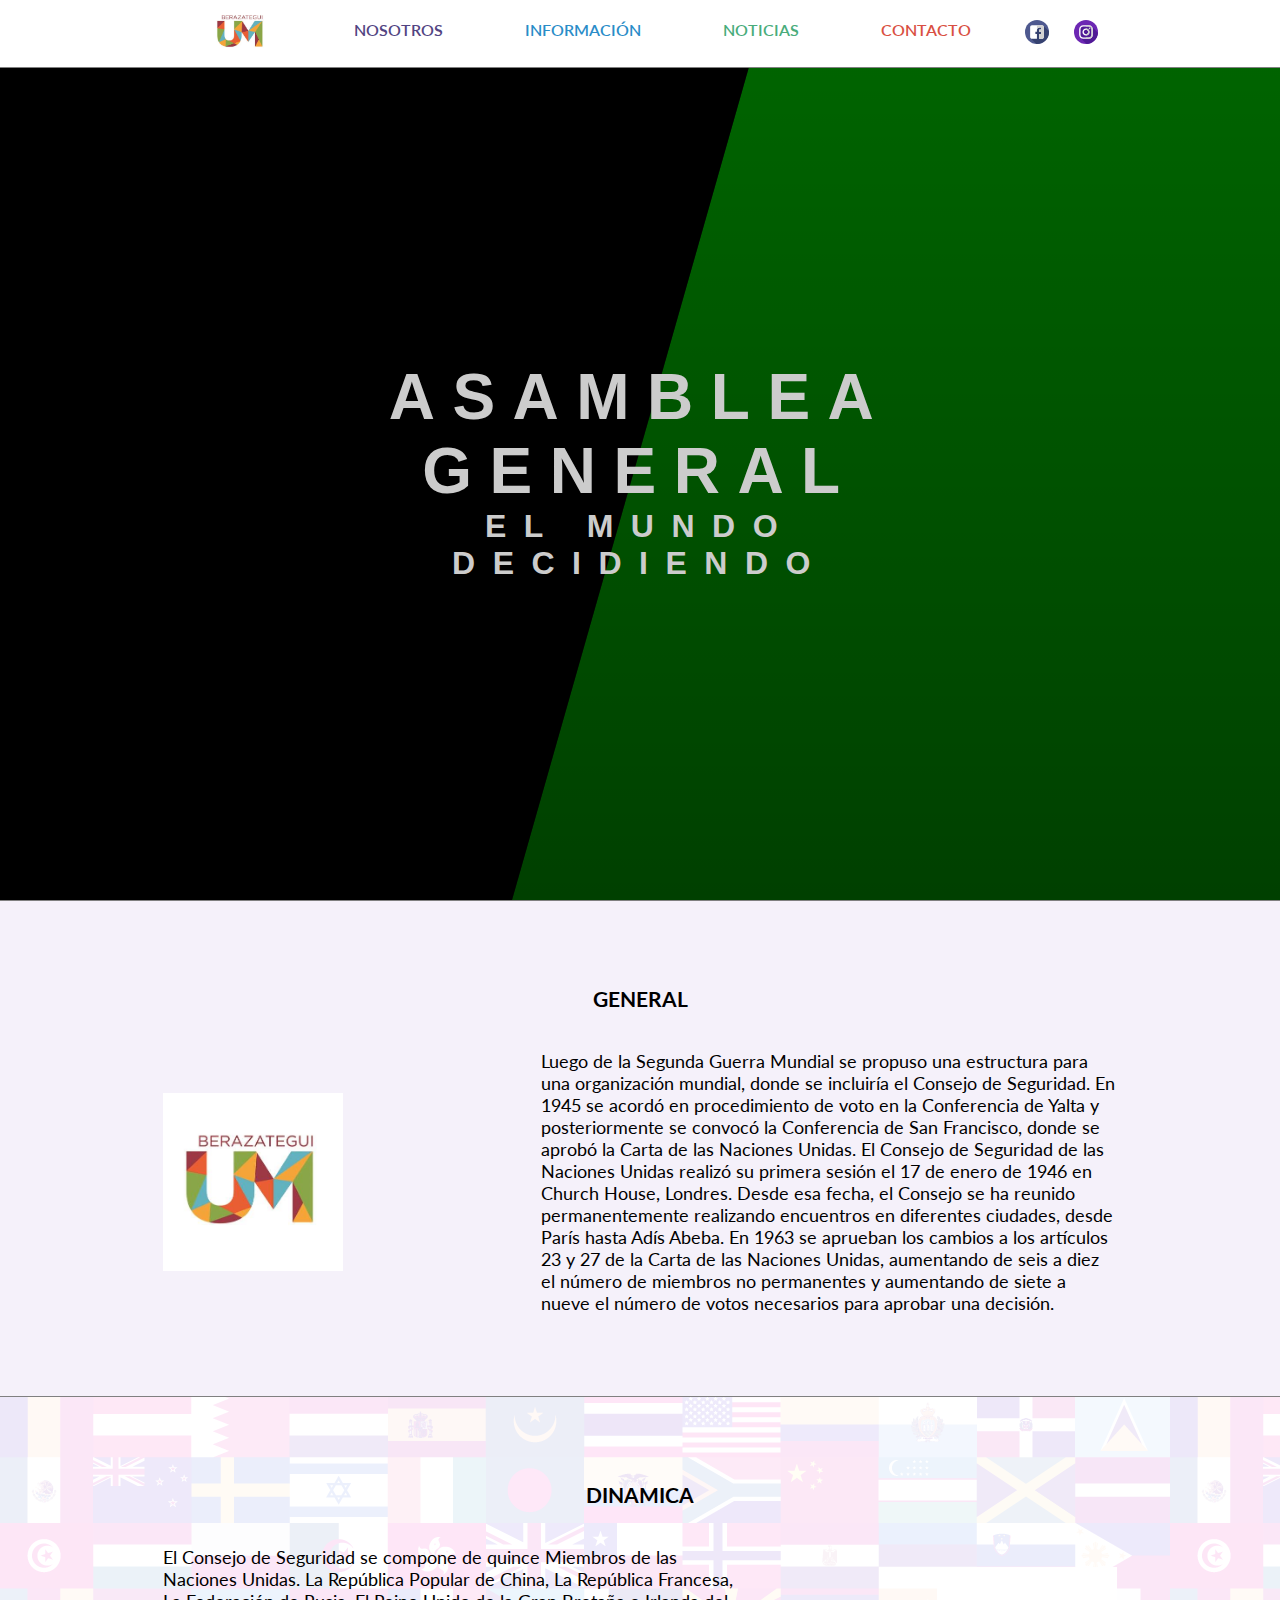
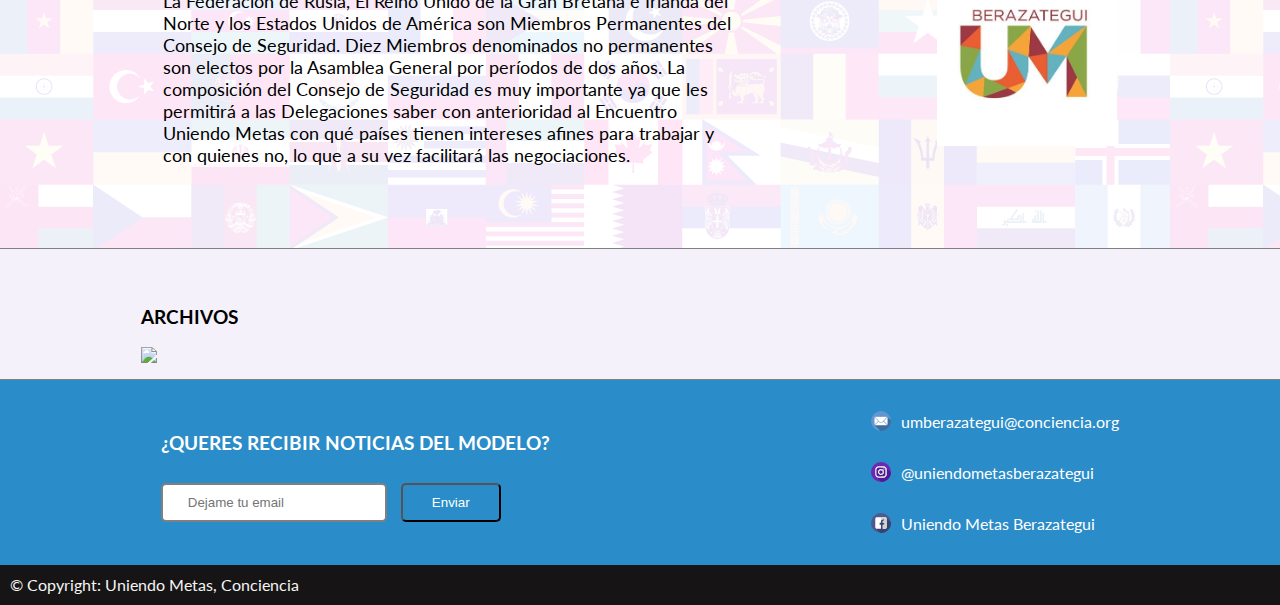
==== asamblea.html @ 15f174af "casi finalizacion de estructura" ====
<!DOCTYPE html>
<html>

<head>
    <title>Uniendo Mestas Region 4</title>
    <meta name="keywords"
        content="Consejo de Seguridad, onu, naciones unidas, modelos, uniendo metas, conciencia, berazategui">
    <meta name="description"
        content="Plataforma Web dedicada a los estudiantes que participen en el modelos de naciones unidad de Uniendo Metas en Berazategui">
    <meta name="author" content="Equipo UM Berazategui">
    <meta charset="utf-8">
    <meta name="viewport" content="width=device-width, initial-scale=1.0">
    <link rel="icon" href="">
    <link rel="stylesheet" type="text/css" href="estilos.css">
    <link rel="icon" type="image/jpg" href="">
    <link href="https://fonts.googleapis.com/css2?family=Jost:ital@1&family=Lato&display=swap" rel="stylesheet">
    <link href="https://fonts.googleapis.com/css2?family=Staatliches&display=swap" rel="stylesheet">
</head>

<body>
    <i class="icon-menu burger-button" id="burger-menu"></i>
    <header class="header">
        <a href="index.html"><img src='fotos/uniendometas.jpg' alt="logo" class="nav-logo"></a>
        <nav class="menu">
            <ol>
                <li><a href="#sobrenosotros" class="nosotros-button">Nosotros</a></li>
                <li><a href="#info" class="info-button">Información</a></li>
                <li><a href="#noticias" class="noticias-button">Noticias</a></li>
                <li><a href="#contacto" class="contacto-button">Contacto</a></li>
                <li><a href="https://www.facebook.com/pages/category/Regional-Website/Uniendo-Metas-Berazategui-188138221239678/"
                        target="_BLANK"><img src='fotos/facebook.svg' alt="logo" class="social-logo facebook"></a></li>
                <li><a href="https://www.instagram.com/uniendometasberazategui/?hl=es-la" target="_BLANK"><img
                            src='fotos/instagram.svg' alt="logo" class="social-logo instagram"></a></li>
            </ol>
        </nav>
    </header>
    <div class='hero'>
        <div class="hero-oneAG"></div>
        <div class="hero-twoAG"></div>
        <h1 class="header-title"><span class="header-primary">Asamblea General</span><span class="header-sub">el mundo
                decidiendo</span></h1>
    </div>
    <section class="rules">
        <div class="general">
            <h3>GENERAL</h3>  
            <img src="fotos/uniendometas.jpg">
            <p class="rules-text" id="info">
                
                
                Luego de la Segunda Guerra Mundial se propuso una estructura para una organización mundial, donde se
                incluiría el Consejo de Seguridad. En 1945 se acordó en procedimiento de voto en la Conferencia de
                Yalta​ y posteriormente se convocó la Conferencia de San Francisco, donde se aprobó la Carta de las
                Naciones Unidas.
                El Consejo de Seguridad de las Naciones Unidas realizó su primera sesión el 17 de enero de 1946 en
                Church House, Londres. Desde esa fecha, el Consejo se ha reunido permanentemente realizando encuentros
                en diferentes ciudades, desde París hasta Adís Abeba.
                En 1963 se aprueban los cambios a los artículos 23 y 27 de la Carta de las Naciones Unidas, aumentando
                de seis a diez el número de miembros no permanentes y aumentando de siete a nueve el número de votos
                necesarios para aprobar una decisión.
            </p>
        </div>
        <div class="dinamica">
            <h3>DINAMICA</h3>  
            <p class="rules-text" id="noticias"> 
                El Consejo de Seguridad se compone de quince Miembros de las Naciones Unidas. La República Popular de China, La República Francesa, La Federación de Rusia, El Reino Unido de la Gran Bretaña e Irlanda del Norte y los Estados Unidos de América son Miembros Permanentes del Consejo de Seguridad. Diez Miembros denominados no permanentes son electos por la Asamblea General por períodos de dos años. La composición del Consejo de Seguridad es muy importante ya que les permitirá a las Delegaciones saber con anterioridad al Encuentro Uniendo Metas con qué países tienen intereses afines para trabajar y con quienes no, lo que a su vez facilitará las negociaciones.
            </p>
            <img src="fotos/uniendometas.jpg">
        </div>
        <div class="archivos">
            <h3>ARCHIVOS</h3>
            <img src="fotos/folder.svg">
        </div>
    </section>
    <section class="contact" id="contacto">
        <form action="/contactos/" class="form-email">
            <h3>¿Queres recibir noticias del modelo?</h3>
            <label for="email"></label>
            <input type="text" placeholder="Dejame tu email">
            <button>Enviar</button>
        </form>
        <div class="data">
            <div class="data-text">
                <img src="fotos/mail.svg" class="data-image">
                <p>umberazategui@conciencia.org</p></a>
            </div>
            <div>
                <a href="https://www.instagram.com/uniendometasberazategui/?hl=es-la" target="_BLANK"
                    class="data-text"><img src="fotos/instagram.svg" class="data-image">
                    <p>@uniendometasberazategui</p>
                </a>
            </div>
            <div>
                <a href="https://www.facebook.com/pages/category/Regional-Website/Uniendo-Metas-Berazategui-188138221239678/"
                    target="_BLANK" class="data-text"><img src="fotos/facebook.svg" class="data-image">
                    <p>Uniendo Metas Berazategui</p>
                </a>
            </div>
        </div>
    </section>
    <footer class="footer">
        <p>© Copyright: Uniendo Metas, Conciencia</p>
    </footer>
    <script>
    
        const ipad = window.matchMedia('screen and (max-width: 767px)')
        const menu = document.querySelector('.menu');

        const burgerButton = document.querySelector('#burger-menu');

  
  
        ipad.addListener(validation)
  
        function validation(event) {
          if (event.matches) {
            burgerButton.addEventListener('click', hideShow)
          } else {
            burgerButton.removeEventListener('click', hideShow)
          }
        }
        validation(ipad);
  
  
        function hideShow() {
          if (menu.classList.contains('is-active')) {
            menu.classList.remove('is-active');
          } else {
            menu.classList.add('is-active');
          }
        }
      </script>
</body>
---- estilos.css ----
@font-face {
  font-family: 'icomoon';
  src:  url('fonts/icomoon.eot?tc7q2y');
  src:  url('fonts/icomoon.eot?tc7q2y#iefix') format('embedded-opentype'),
    url('fonts/icomoon.ttf?tc7q2y') format('truetype'),
    url('fonts/icomoon.woff?tc7q2y') format('woff'),
    url('fonts/icomoon.svg?tc7q2y#icomoon') format('svg');
  font-weight: normal;
  font-style: normal;
  font-display: block;
}

[class^="icon-"], [class*=" icon-"] {
  /* use !important to prevent issues with browser extensions that change fonts */
  font-family: 'icomoon' !important;
  speak: none;
  font-style: normal;
  font-weight: normal;
  font-variant: normal;
  text-transform: none;
  line-height: 1;

  /* Better Font Rendering =========== */
  -webkit-font-smoothing: antialiased;
  -moz-osx-font-smoothing: grayscale;
}

.icon-menu:before {
  content: "\e9bd";
}

html{
    scroll-behavior: smooth;
}

a{
    color: black;
    text-decoration: none;
}

body {
    font-family: 'Lato', Helvetica, sans-serif;
    margin: 0 auto;
    height: 100%;
     box-sizing: border-box;
}

/* MENU */

ul,
ol{
    margin: 0;
    padding: 0;
    list-style: none;
}

figure{
    margin: 0;
}

.header {
    display: flex;
    justify-content: center;
    height: auto;
    width: 100%;
    align-items: center;
    margin: 0 0px;
    flex-wrap: wrap;
    border-bottom: 1px solid gray;
    background-color: white;
    position: fixed;
    z-index: 3;
}

.menu {
    height: inherit;
}

.header ol{
    display: flex;
    height: inherit;
}

.header ol li{
    flex: 1;
    align-items: center;
    text-align: center;
}

.info-button{
    font-family: 'Lato', Helvetica, sans-serif;
    color:#2A8CC8;
    font-weight: 600;
    text-decoration: none;
    height: inherit;
    align-items: center;
    margin: 0 30px;
    text-transform: uppercase;
    border-radius: 10px;
    border: 1px solid transparent;
    padding: 10px;
}

.info-button:hover{
  color: white;
  background-color: #2A8CC8;
  transition: 0.5s;
}

.noticias-button{
    font-family: 'Lato', Helvetica, sans-serif;
    color:#49AC7B;
    font-weight: 600;
    text-decoration: none;
    height: inherit;
    align-items: center;
    margin: 0 30px;
    text-transform: uppercase;
    border-radius: 10px;
    border: 1px solid transparent;
    padding: 10px 
}

.noticias-button:hover{
  color: white;
  background-color: #49AC7B;
  transition: 0.5s;
}

.nosotros-button{
    font-family: 'Lato', Helvetica, sans-serif;
    color:#524482;
    font-weight: 600;
    text-decoration: none;
    height: inherit;
    align-items: center;
    margin: 0 30px;
    text-transform: uppercase;
    border-radius: 10px;
    border: 1px solid transparent;
    padding: 10px
 
}

.nosotros-button:hover{
  color: white;
  background-color: #524482;
  transition: 0.5s;
}

.contacto-button{
    font-family: 'Lato', Helvetica, sans-serif;
    color:#D94F42;;
    font-weight: 600;
    text-decoration: none;
    height: inherit;
    align-items: center;
    margin: 0 30px;
    text-transform: uppercase;
    border-radius: 10px;
    border: 1px solid transparent;
    padding: 10px
}

.contacto-button:hover{
  color: white;
  background-color: #D94F42;
  transition: 0.5s;
}

.nav-logo{
    margin: 0 40px;
    height: inherit;
    width: 4em; 
}

.social-logo{
    margin: 0 1vw;
    height: 1.5em;
    width: 1.5em; 
}

/* Hero */

.hero {
    width: 100%;
    height: 100vh;
    text-align: center;
    color: #CCC;
    position: relative;
    text-transform: uppercase;
    font-family: 'Amatic SC', sans-serif;
    letter-spacing: 17.5px;
  }
  
  .hero-one {
    top: 0;
    position: absolute;
    width: 60%;
    background-color: black;
    height: 100vh;
    clip-path: polygon(0 0, 60vw 0, 40vw 100vh, 0 100vh);
    z-index: 1;
    background-image:linear-gradient(rgba(0,0,0,.5), rgba(0,0,0,.5)), url(fotos/bghero.jpg);
      background-size: cover;
    background-repeat: no-repeat;
    background-position: center;
  }
  .hero-two {
    position: absolute;
    top: 0;
    right: 0;
    width: 60%;
    background-color: green;
    height: 100vh;
    background-image: linear-gradient(rgba(0,0,0,.2), rgba(0,0,0,.5)), url(fotos/imagenbg.jpg);
    background-size: cover;
    background-repeat: no-repeat;
    background-position: center;
  
  }
  .hero-oneSC {
    top: 0;
    position: absolute;
    width: 60%;
    background-color: black;
    height: 100vh;
    clip-path: polygon(0 0, 60vw 0, 40vw 100vh, 0 100vh);
    z-index: 1;
    background-image:linear-gradient(rgba(0,0,0,.5), rgba(0,0,0,.5)), url(fotos/sc.jpg);
      background-size: cover;
    background-repeat: no-repeat;
    background-position: center;
  }
  .hero-twoSC {
    position: absolute;
    top: 0;
    right: 0;
    width: 60%;
    background-color: green;
    height: 100vh;
    background-image: linear-gradient(rgba(0,0,0,.2), rgba(0,0,0,.5)), url(fotos/consejomain.jpg);
    background-size: cover;
    background-repeat: no-repeat;
    background-position: center;
  }
  .hero-oneAG {
    top: 0;
    position: absolute;
    width: 60%;
    background-color: black;
    height: 100vh;
    clip-path: polygon(0 0, 60vw 0, 40vw 100vh, 0 100vh);
    z-index: 1;
    background-image:linear-gradient(rgba(0,0,0,.5), rgba(0,0,0,.5)), url(fotos/aghero.jpg);
      background-size: cover;
    background-repeat: no-repeat;
    background-position: center;
  }
  .hero-twoAG {
    position: absolute;
    top: 0;
    right: 0;
    width: 60%;
    background-color: green;
    height: 100vh;
    background-image: linear-gradient(rgba(0,0,0,.2), rgba(0,0,0,.5)), url(fotos/ag2hero.jpg);
    background-size: cover;
    background-repeat: no-repeat;
    background-position: center;
  }

  .hero-oneSE {
    top: 0;
    position: absolute;
    width: 60%;
    background-color: black;
    height: 100vh;
    clip-path: polygon(0 0, 60vw 0, 40vw 100vh, 0 100vh);
    z-index: 1;
    background-image:linear-gradient(rgba(0,0,0,.5), rgba(0,0,0,.5)), url(fotos/se.jpg);
      background-size: cover;
    background-repeat: no-repeat;
    background-position: center;
  }
  .hero-twoSE {
    position: absolute;
    top: 0;
    right: 0;
    width: 60%;
    background-color: green;
    height: 100vh;
    background-image: linear-gradient(rgba(0,0,0,.2), rgba(0,0,0,.5)), url(fotos/consejomain.jpg);
    background-size: cover;
    background-repeat: no-repeat;
    background-position: center;
  }

  .hero-oneOM {
    top: 0;
    position: absolute;
    width: 60%;
    background-color: black;
    height: 100vh;
    clip-path: polygon(0 0, 60vw 0, 40vw 100vh, 0 100vh);
    z-index: 1;
    background-image:linear-gradient(rgba(0,0,0,.5), rgba(0,0,0,.5)), url(onumujeres/sc.jpg);
      background-size: cover;
    background-repeat: no-repeat;
    background-position: center;
  }
  .hero-twoOM {
    position: absolute;
    top: 0;
    right: 0;
    width: 60%;
    background-color: green;
    height: 100vh;
    background-image: linear-gradient(rgba(0,0,0,.2), rgba(0,0,0,.5)), url(fotos/consejomain.jpg);
    background-size: cover;
    background-repeat: no-repeat;
    background-position: center;
  }
  .hero-oneES {
    top: 0;
    position: absolute;
    width: 60%;
    background-color: black;
    height: 100vh;
    clip-path: polygon(0 0, 60vw 0, 40vw 100vh, 0 100vh);
    z-index: 1;
    background-image:linear-gradient(rgba(0,0,0,.5), rgba(0,0,0,.5)), url(fotos/es.jpg);
      background-size: cover;
    background-repeat: no-repeat;
    background-position: center;
  }
  .hero-twoES {
    position: absolute;
    top: 0;
    right: 0;
    width: 60%;
    background-color: green;
    height: 100vh;
    background-image: linear-gradient(rgba(0,0,0,.2), rgba(0,0,0,.5)), url(fotos/consejomain.jpg);
    background-size: cover;
    background-repeat: no-repeat;
    background-position: center;
  }

  .hero-oneAU {
    top: 0;
    position: absolute;
    width: 60%;
    background-color: black;
    height: 100vh;
    clip-path: polygon(0 0, 60vw 0, 40vw 100vh, 0 100vh);
    z-index: 1;
    background-image:linear-gradient(rgba(0,0,0,.5), rgba(0,0,0,.5)), url(fotos/autoridades.jpg);
      background-size: cover;
    background-repeat: no-repeat;
    background-position: center;
  }
  .hero-twoAU {
    position: absolute;
    top: 0;
    right: 0;
    width: 60%;
    background-color: green;
    height: 100vh;
    background-image: linear-gradient(rgba(0,0,0,.2), rgba(0,0,0,.5)), url(fotos/consejomain.jpg);
    background-size: cover;
    background-repeat: no-repeat;
    background-position: center;
  }

  .hero-oneTO {
    top: 0;
    position: absolute;
    width: 60%;
    background-color: black;
    height: 100vh;
    clip-path: polygon(0 0, 60vw 0, 40vw 100vh, 0 100vh);
    z-index: 1;
    background-image:linear-gradient(rgba(0,0,0,.5), rgba(0,0,0,.5)), url(fotos/objetivos.jpg);
      background-size: cover;
    background-repeat: no-repeat;
    background-position: center;
  }
  .hero-twoTO {
    position: absolute;
    top: 0;
    right: 0;
    width: 60%;
    background-color: green;
    height: 100vh;
    background-image: linear-gradient(rgba(0,0,0,.2), rgba(0,0,0,.5)), url(fotos/consejomain.jpg);
    background-size: cover;
    background-repeat: no-repeat;
    background-position: center;
  }

  .hero-oneDT {
    top: 0;
    position: absolute;
    width: 60%;
    background-color: black;
    height: 100vh;
    clip-path: polygon(0 0, 60vw 0, 40vw 100vh, 0 100vh);
    z-index: 1;
    background-image:linear-gradient(rgba(0,0,0,.5), rgba(0,0,0,.5)), url(fotos/docentehero.jpg);
      background-size: cover;
    background-repeat: no-repeat;
    background-position: center;
  }
  .hero-twoDT {
    position: absolute;
    top: 0;
    right: 0;
    width: 60%;
    background-color: green;
    height: 100vh;
    background-image: linear-gradient(rgba(0,0,0,.2), rgba(0,0,0,.5)), url(fotos/docenteshero2.jpg);
    background-size: cover;
    background-repeat: no-repeat;
    background-position: center;
  }
  
  .header-title {
    z-index: 2;
    position: absolute;
    top: 50%;
    left: 50%;
    transform: translate(-50%, -50%);
  }
  
  .header-primary {
    font-size: 2em;
    display: block;
    font-weight: 700;
  }

/* SOBRE NOSOTROS */


.about-us{
    background-color: #f5f1fa;
    font-family: 'Lato', sans-serif;
    font-size: larger;
    border-bottom: 1px solid gray;
    padding: 7vw;
    text-align: center;
    background-image: url(fotos/fondobanderas.png);
    background-blend-mode: overlay;
}

.um-about{
  margin-bottom: 5vw;
}

.um-about button{
  padding: 10px;
  background: #2A8CC8;
  color: white;
  border-radius: 5px;
  margin: 10px;
  font-size: large;
}

.um-about button:hover{
  transition: .5s;
  font-size: 19px;
}

.values-button{
  padding: 10px;
  background: #2A8CC8;
  color: white;
  border-radius: 5px;
  margin: 10px;
  font-size: large;
}

 .values-button:hover{
  transition: .5s;
  font-size: 19px;
}

h2,
h3{
  text-transform: uppercase;
}

.values{
  display: flex;
  justify-content: space-around;
  text-align: center;
}

.valueImage{
  width: 40%;
}

.value{
  width: 33%;
  margin: 0 3vw 3vw 3vw;
}

/*INFORMACIÓN*/

.information-title{
    text-align: center;
    font-family: 'Lato', Helvetica, sans-serif;
    text-transform: uppercase;
    margin: 50px;
    WIDTH: 100%;
  }

  
.information{
  display: flex;
  justify-content: center;
  flex-wrap: wrap;
  background-image: url(fotos/umfondo1.png);
}

.organ{
    border: 1px solid gray;
    border-radius: 10px;
    overflow: hidden;
    flex-shrink: 0;
    background: #f4fbff;
    margin: 3vw;
    max-width: 90vw;
}

.organ-textContainer{
    margin: 20px 40px;
    background-color: white;
    padding: 20px;
    text-align: center;
    position: relative;
    margin-top: -40px;
    z-index: 2;
}

.organ-image{
    width: 300px;
    height: 200px;
    object-fit: cover;
}

.organ-image:hover{
  transition: .5s;
  width: 310px;
}

/* NOTICIAS */

.um-journal{
    background-color: #f5f1fa;
    font-family: 'Lato', sans-serif;
    font-size: larger;
    border-top: 1px solid gray;
    border-bottom: 1px solid gray;
    background-image: url(fotos/fondobanderas.png);
    background-blend-mode: overlay;
}

.news-maintitle{
    text-transform: uppercase;
    text-align: center;
    padding: 7vw 0 2vw 0;
    font-family: 'Lato', Helvetica, sans-serif;
}

.news-container{
    margin: 0 10px;
    display: flex;
    justify-content: space-evenly;
    padding: 0 0 80px 0;
    flex-wrap: wrap;
}

.news-title{
    font-weight: 600;
    font-size: 30px;
    margin: 0;
}

.news-section,
.news-date,
.news-url{
    margin: 10px 0;

}

.news-description{
    font-size: 20px;
}

.news-image{
    max-height: 100%;
    max-width: 100%;
}

.news-imageContainer{
    width: auto;
    text-align: center;
}

.news-details{
    width: 50%;
}

.sponsors{
  background-image: url(fotos/umfondo1.png);
  border-bottom: 1px solid gray
}

.sponsors h3{
  text-align: center;
  padding: 2vw;
}

.sponsors-images{
  display: flex;
  justify-content: space-around;
  padding-bottom: 30px;
  flex-wrap: wrap;
}

.sp-image{
  height: 200px;
  width: 200px;
  margin: 1em;
  border-radius: 50%;
}

/* CONTACTO */

.contact{
    background-color: #2A8CC8;
    color: white;
    height: auto;
    display: flex;
    align-items: center;
    justify-content: space-around;
    flex-wrap: wrap;
    width: 100%;
}

.data {
  display: block;
  margin: 1em;
}

.data-text{
    display: flex;
    align-items: center;
    color: white;
  }

.data-image{
  width: 20px;
  margin: 0 10px 0 0;
}

.form-email{
    margin-left: 20px;
    margin: 1em;
}

.form-email input{
    border-color: gray;
    border-style: solid;
    border-radius: 5px;
    padding: 10px 20px 10px 25px;
    background-image: url('fotos/envelope.svg');
    background-size: 15px 20px;
    background-repeat: no-repeat;
    background-position-y: center;
    background-position-x: 5px;
}

.form-email button{
    padding: 10px 0;
    background: transparent;
    color: white;
    width: 100px;
    border-radius: 5px;
    margin: 10px;
}

.form-email h3{
    font-family: 'Lato', sans-serif;
}

/* FOOTER */

.footer{
    background-color: rgb(22, 20, 20);
    color: whitesmoke;
    height: 40px;
    margin: 0;
    width: 100%;
  }
  .footer p{
    padding: 10px;
     margin: 0;
     font-family: 'Lato', sans-serif;
 }

  /*paginas satelite*/
.general h3,
.dinamica h3{
  width: 100%;
  text-align: center;
}

.testimony{
  max-width: 60%;
}

.archivos{
  padding: 3vw 0 1vw 11vw;
}

.rules b{
  font-size:2vw;
  text-align: center;
}

  .rules-text{
    width: 50%;
  }
  
  .historia,
  .general,
  .dinamica{
    display: flex;
    align-items: center;
    justify-content: space-around;
    padding: 5vw;
    flex-wrap: wrap;
    font-family: 'Lato', sans-serif;
    font-size: large;
  }

  .historia img,
  .general img,
  .dinamica img{
    width: 10em;
  }

.dinamica{
  background-color: #f5f1fa;
  background-image: url(fotos/fondobanderas.png);
  background-blend-mode: overlay;
}

.archivos,
.general{
    background-color: #f5f1fa;
    border-bottom: 1px solid gray;
    border-top: 1px solid gray;
}

.archivos img{
  width: 10vw;
}

.burger-button {
  width: 40px;
  height: 40px;
  border-radius: 50%;
  background-color: rgba(0, 0, 0, .8);
  display: none;
  line-height: 40px;
  text-align: center;
  position: fixed;
  z-index: 4;
  left: 10px;
  top: 10px;
  color: white;
}

/*RESPONSIVE DESIGNE*/

 @media screen and (max-width: 1023px) {
    
   } 

 @media screen and (max-width: 767px) {
  .burger-button {
    display: block;
  }  
  .nosotros-button,
  .info-button,
  .contacto-button,
  .noticias-button{
    color: white;
  }
  .menu {
    position: fixed;
    background: rgba(5, 111, 255, .9);
    z-index: 3;
    top: 0;
    left: -100vw;
    width: 100vw;
    /* height: 100vh; */
    bottom: 0;
    display: flex;
    align-items: center;
    justify-content: center;
    transition: .3s;
  }
  .menu.is-active {
    left: 0;
  }

  .header ol {
        display: block;
     }
    .header ol li{
        height: 2em;
     }

    .news-container{
        display: block;
    }

    .news-section,
    .news-date,
    .news-url{
        font-size: 4vw;
    }
    .news-details{
        font-size: 1vw;
        width: 100%;
     }
     .news-imageContainer{
         text-align: start;
     }
     .values{
      flex-wrap: wrap;
     }
     .value{
       width: initial;
     }

     .form-email {
      text-align: center;
  }
    } 


@media screen and (max-width: 480px) {
  .header-title{
    font-size: medium;
  }
       } 

@media screen and (max-width: 320px) {
        
       } 
@media screen and (min-width: 1441px) {
    .news-section,
    .news-date,
    .news-url{
        font-size: 1.3vw;
    }
    .news-title{
        font-size: 1.5vw;
     }
     .news-description{
         font-size: 1.4vw
     }
     a,
     h4,
     p{
         font-size: 1vw;
     }
       
    } 

  /*footer*/
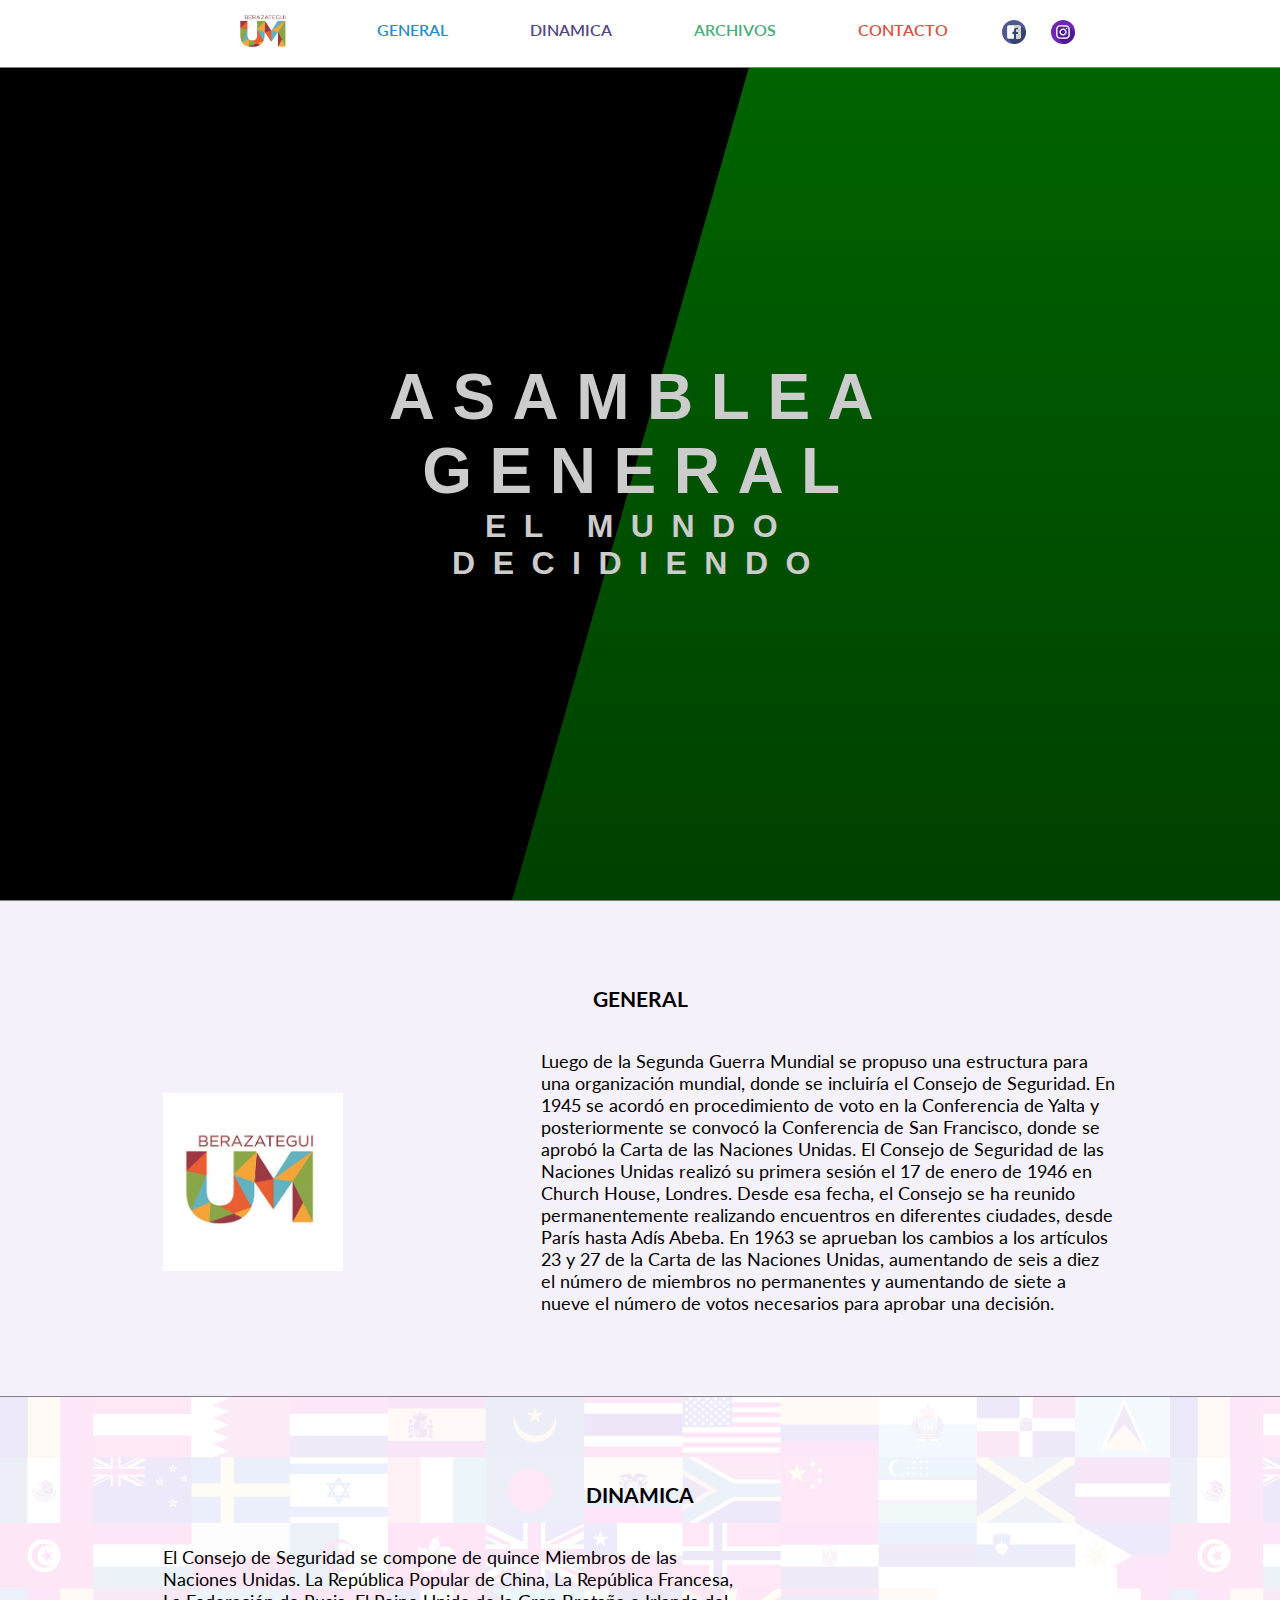
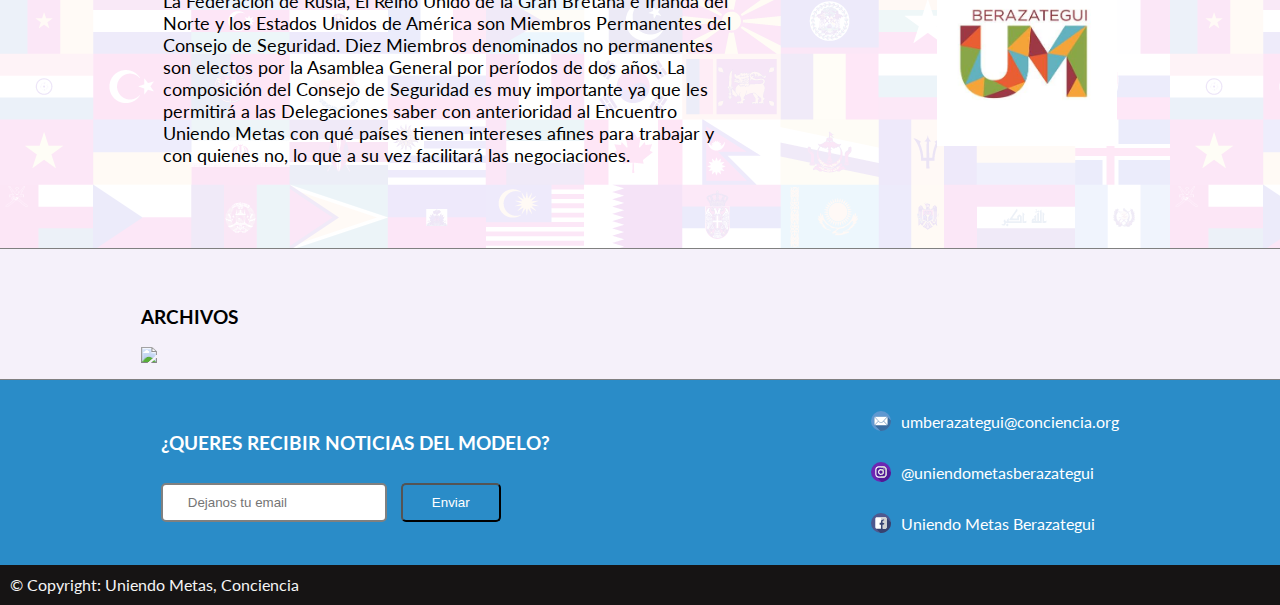
==== commit 61479e0b: "actualización de la sección noticias" ====
--- a/asamblea.html
+++ b/asamblea.html
@@ -12,7 +12,7 @@
     <meta name="viewport" content="width=device-width, initial-scale=1.0">
     <link rel="icon" href="">
     <link rel="stylesheet" type="text/css" href="estilos.css">
-    <link rel="icon" type="image/jpg" href="">
+    <link rel="icon" type="image/jpg" href="fotos/uniendometas.jpg">
     <link href="https://fonts.googleapis.com/css2?family=Jost:ital@1&family=Lato&display=swap" rel="stylesheet">
     <link href="https://fonts.googleapis.com/css2?family=Staatliches&display=swap" rel="stylesheet">
 </head>
@@ -23,9 +23,9 @@
         <a href="index.html"><img src='fotos/uniendometas.jpg' alt="logo" class="nav-logo"></a>
         <nav class="menu">
             <ol>
-                <li><a href="#sobrenosotros" class="nosotros-button">Nosotros</a></li>
-                <li><a href="#info" class="info-button">Información</a></li>
-                <li><a href="#noticias" class="noticias-button">Noticias</a></li>
+                <li><a href="#info" class="info-button">General</a></li>
+                <li><a href="#sobrenosotros" class="nosotros-button">Dinamica</a></li>
+                <li><a href="#noticias" class="noticias-button">archivos</a></li>
                 <li><a href="#contacto" class="contacto-button">Contacto</a></li>
                 <li><a href="https://www.facebook.com/pages/category/Regional-Website/Uniendo-Metas-Berazategui-188138221239678/"
                         target="_BLANK"><img src='fotos/facebook.svg' alt="logo" class="social-logo facebook"></a></li>
@@ -61,12 +61,12 @@
         </div>
         <div class="dinamica">
             <h3>DINAMICA</h3>  
-            <p class="rules-text" id="noticias"> 
+            <p class="rules-text" id="sobrenosotros"> 
                 El Consejo de Seguridad se compone de quince Miembros de las Naciones Unidas. La República Popular de China, La República Francesa, La Federación de Rusia, El Reino Unido de la Gran Bretaña e Irlanda del Norte y los Estados Unidos de América son Miembros Permanentes del Consejo de Seguridad. Diez Miembros denominados no permanentes son electos por la Asamblea General por períodos de dos años. La composición del Consejo de Seguridad es muy importante ya que les permitirá a las Delegaciones saber con anterioridad al Encuentro Uniendo Metas con qué países tienen intereses afines para trabajar y con quienes no, lo que a su vez facilitará las negociaciones.
             </p>
             <img src="fotos/uniendometas.jpg">
         </div>
-        <div class="archivos">
+        <div class="archivos" id="noticias">
             <h3>ARCHIVOS</h3>
             <img src="fotos/folder.svg">
         </div>
@@ -75,7 +75,7 @@
         <form action="/contactos/" class="form-email">
             <h3>¿Queres recibir noticias del modelo?</h3>
             <label for="email"></label>
-            <input type="text" placeholder="Dejame tu email">
+            <input type="text" placeholder="Dejanos tu email">
             <button>Enviar</button>
         </form>
         <div class="data">
--- a/estilos.css
+++ b/estilos.css
@@ -278,7 +278,7 @@
     height: 100vh;
     clip-path: polygon(0 0, 60vw 0, 40vw 100vh, 0 100vh);
     z-index: 1;
-    background-image:linear-gradient(rgba(0,0,0,.5), rgba(0,0,0,.5)), url(fotos/se.jpg);
+    background-image:linear-gradient(rgba(0,0,0,.5), rgba(0,0,0,.5)), url(fotos/embajadores1.jpg);
       background-size: cover;
     background-repeat: no-repeat;
     background-position: center;
@@ -290,7 +290,7 @@
     width: 60%;
     background-color: green;
     height: 100vh;
-    background-image: linear-gradient(rgba(0,0,0,.2), rgba(0,0,0,.5)), url(fotos/consejomain.jpg);
+    background-image: linear-gradient(rgba(0,0,0,.2), rgba(0,0,0,.5)), url(fotos/embajadores2.jpg);
     background-size: cover;
     background-repeat: no-repeat;
     background-position: center;
@@ -304,7 +304,7 @@
     height: 100vh;
     clip-path: polygon(0 0, 60vw 0, 40vw 100vh, 0 100vh);
     z-index: 1;
-    background-image:linear-gradient(rgba(0,0,0,.5), rgba(0,0,0,.5)), url(onumujeres/sc.jpg);
+    background-image:linear-gradient(rgba(0,0,0,.5), rgba(0,0,0,.5)), url(fotos/onumujeres1.jpg);
       background-size: cover;
     background-repeat: no-repeat;
     background-position: center;
@@ -316,7 +316,7 @@
     width: 60%;
     background-color: green;
     height: 100vh;
-    background-image: linear-gradient(rgba(0,0,0,.2), rgba(0,0,0,.5)), url(fotos/consejomain.jpg);
+    background-image: linear-gradient(rgba(0,0,0,.2), rgba(0,0,0,.5)), url(fotos/onumujeres2.jpg);
     background-size: cover;
     background-repeat: no-repeat;
     background-position: center;
@@ -329,7 +329,7 @@
     height: 100vh;
     clip-path: polygon(0 0, 60vw 0, 40vw 100vh, 0 100vh);
     z-index: 1;
-    background-image:linear-gradient(rgba(0,0,0,.5), rgba(0,0,0,.5)), url(fotos/es.jpg);
+    background-image:linear-gradient(rgba(0,0,0,.5), rgba(0,0,0,.5)), url(fotos/ecosoc1.jpg);
       background-size: cover;
     background-repeat: no-repeat;
     background-position: center;
@@ -341,7 +341,7 @@
     width: 60%;
     background-color: green;
     height: 100vh;
-    background-image: linear-gradient(rgba(0,0,0,.2), rgba(0,0,0,.5)), url(fotos/consejomain.jpg);
+    background-image: linear-gradient(rgba(0,0,0,.2), rgba(0,0,0,.5)), url(fotos/ecosoc2.jpg);
     background-size: cover;
     background-repeat: no-repeat;
     background-position: center;
@@ -355,7 +355,7 @@
     height: 100vh;
     clip-path: polygon(0 0, 60vw 0, 40vw 100vh, 0 100vh);
     z-index: 1;
-    background-image:linear-gradient(rgba(0,0,0,.5), rgba(0,0,0,.5)), url(fotos/autoridades.jpg);
+    background-image:linear-gradient(rgba(0,0,0,.5), rgba(0,0,0,.5)), url(fotos/autoridades1.jpg);
       background-size: cover;
     background-repeat: no-repeat;
     background-position: center;
@@ -367,7 +367,7 @@
     width: 60%;
     background-color: green;
     height: 100vh;
-    background-image: linear-gradient(rgba(0,0,0,.2), rgba(0,0,0,.5)), url(fotos/consejomain.jpg);
+    background-image: linear-gradient(rgba(0,0,0,.2), rgba(0,0,0,.5)), url(fotos/autoridades2.jpg);
     background-size: cover;
     background-repeat: no-repeat;
     background-position: center;
@@ -381,7 +381,7 @@
     height: 100vh;
     clip-path: polygon(0 0, 60vw 0, 40vw 100vh, 0 100vh);
     z-index: 1;
-    background-image:linear-gradient(rgba(0,0,0,.5), rgba(0,0,0,.5)), url(fotos/objetivos.jpg);
+    background-image:linear-gradient(rgba(0,0,0,.5), rgba(0,0,0,.5)), url(fotos/topicos1.jpg);
       background-size: cover;
     background-repeat: no-repeat;
     background-position: center;
@@ -393,7 +393,7 @@
     width: 60%;
     background-color: green;
     height: 100vh;
-    background-image: linear-gradient(rgba(0,0,0,.2), rgba(0,0,0,.5)), url(fotos/consejomain.jpg);
+    background-image: linear-gradient(rgba(0,0,0,.2), rgba(0,0,0,.5)), url(fotos/topicos2.jpg);
     background-size: cover;
     background-repeat: no-repeat;
     background-position: center;
@@ -424,7 +424,33 @@
     background-repeat: no-repeat;
     background-position: center;
   }
-  
+
+  .hero-oneUM {
+    top: 0;
+    position: absolute;
+    width: 60%;
+    background-color: black;
+    height: 100vh;
+    clip-path: polygon(0 0, 60vw 0, 40vw 100vh, 0 100vh);
+    z-index: 1;
+    background-image:linear-gradient(rgba(0,0,0,.5), rgba(0,0,0,.5)), url(fotos/sede.jpg);
+      background-size: cover;
+    background-repeat: no-repeat;
+    background-position: center;
+  }
+  .hero-twoUM {
+    position: absolute;
+    top: 0;
+    right: 0;
+    width: 60%;
+    background-color: green;
+    height: 100vh;
+    background-image: linear-gradient(rgba(0,0,0,.2), rgba(0,0,0,.5)), url(fotos/jovenes.jpg);
+    background-size: cover;
+    background-repeat: no-repeat;
+    background-position: center;
+  }
+
   .header-title {
     z-index: 2;
     position: absolute;
@@ -543,15 +569,26 @@
     z-index: 2;
 }
 
+.organ-imageContainer{
+  width: 360px;
+  height: 200px;
+}
+
 .organ-image{
-    width: 300px;
+    width: 100%;
     height: 200px;
+
     object-fit: cover;
 }
 
-.organ-image:hover{
+.organ-imageContainer:hover{
   transition: .5s;
-  width: 310px;
+  width: 370px;
+}
+
+
+.sentence{
+  margin: 0;
 }
 
 /* NOTICIAS */
@@ -596,6 +633,7 @@
 
 .news-description{
     font-size: 20px;
+
 }
 
 .news-image{
@@ -791,6 +829,11 @@
    } 
 
  @media screen and (max-width: 767px) {
+  .testimony,
+  .rules-text{
+    width: initial;
+  }
+  
   .burger-button {
     display: block;
   }  
@@ -851,13 +894,13 @@
      .form-email {
       text-align: center;
   }
-    } 
-
-
-@media screen and (max-width: 480px) {
   .header-title{
     font-size: medium;
   }
+    } 
+
+
+@media screen and (max-width: 480px) {
        } 
 
 @media screen and (max-width: 320px) {
@@ -867,13 +910,10 @@
     .news-section,
     .news-date,
     .news-url{
-        font-size: 1.3vw;
+        font-size: 1vw;
     }
-    .news-title{
-        font-size: 1.5vw;
-     }
      .news-description{
-         font-size: 1.4vw
+         font-size: 1vw
      }
      a,
      h4,
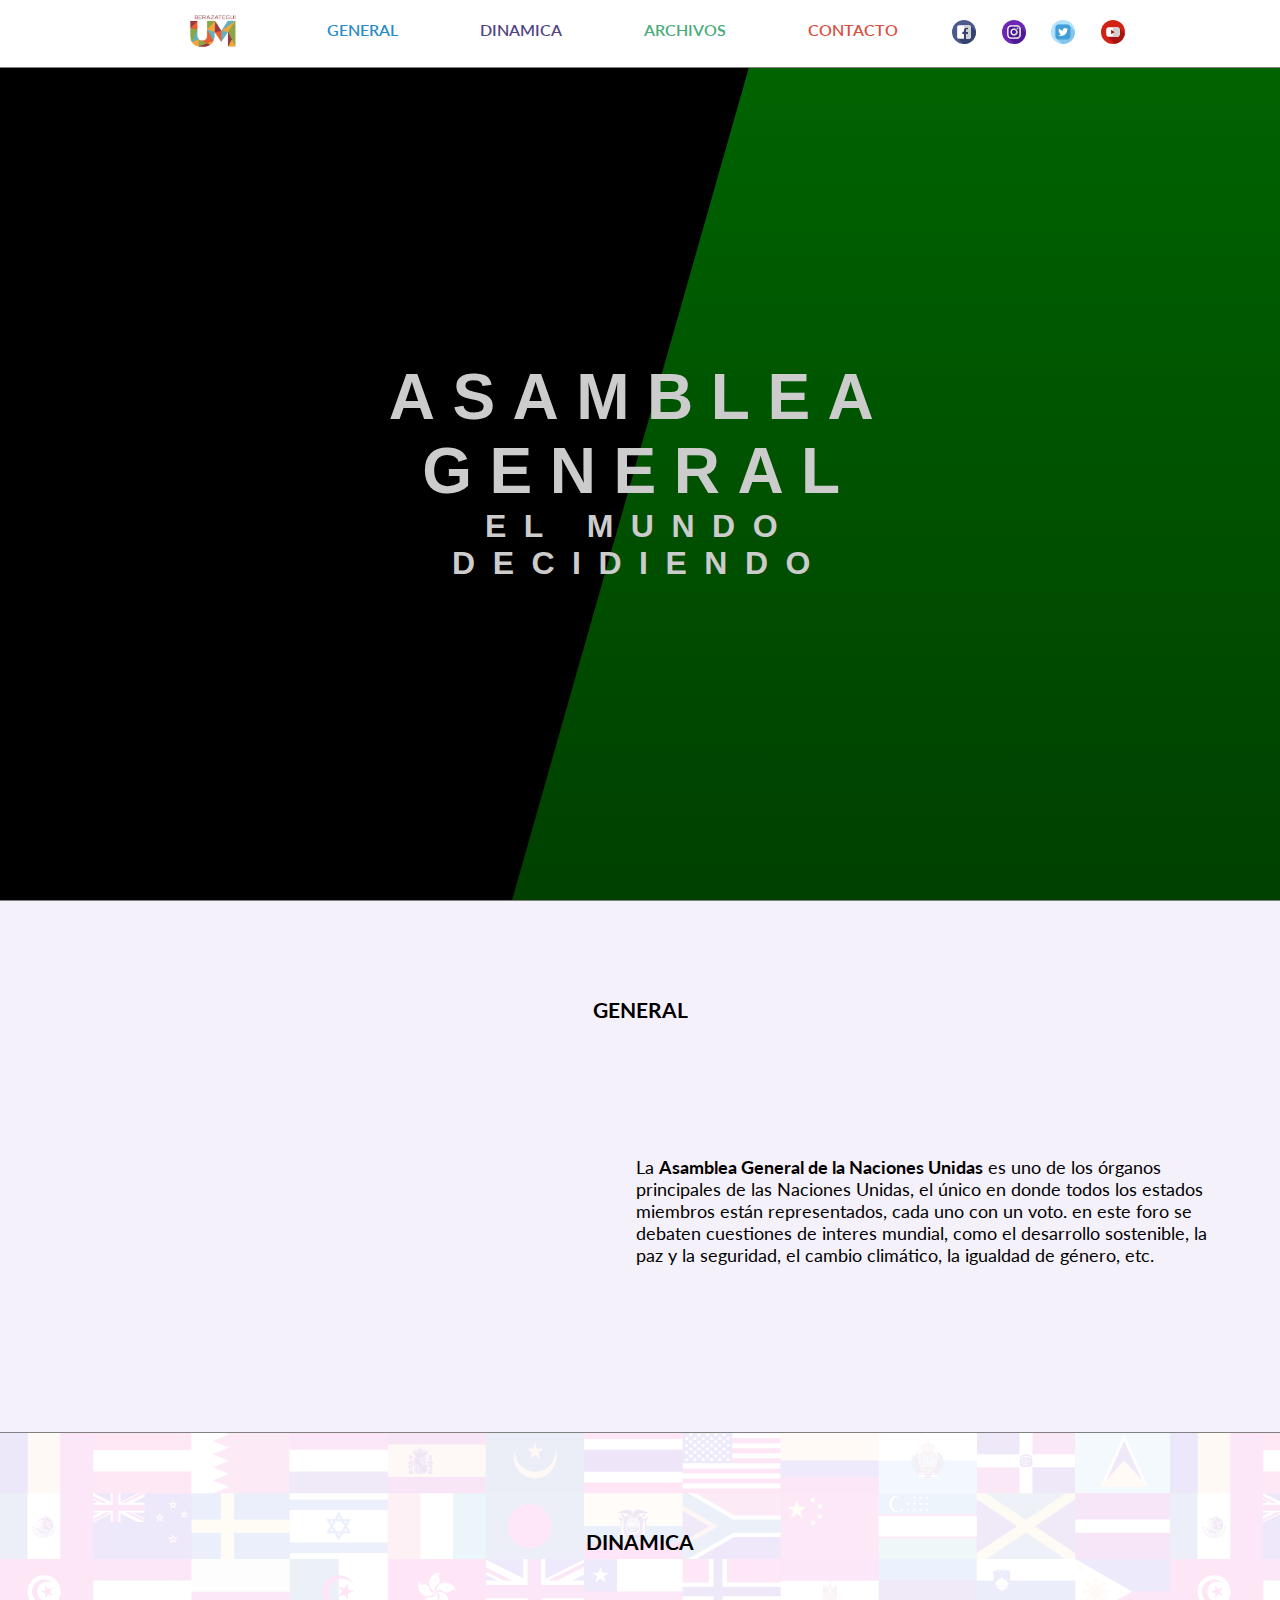
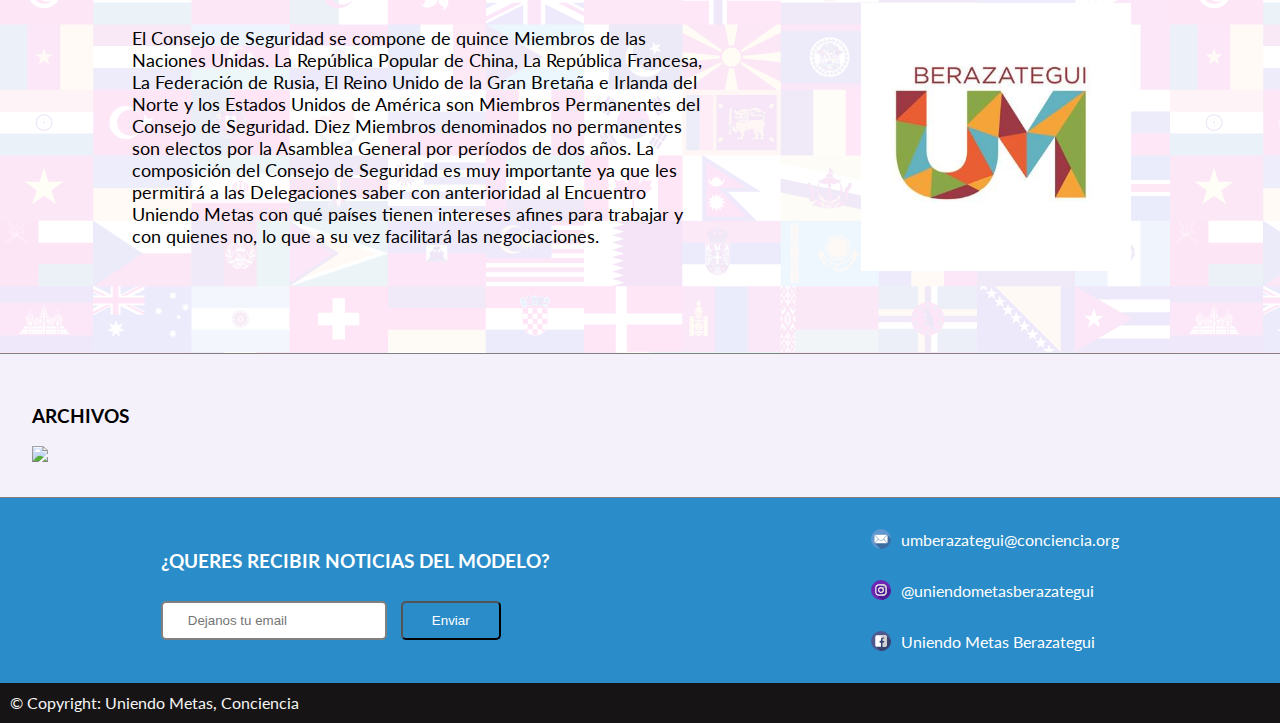
==== commit 3b24c7fe: "cambios minimos" ====
--- a/asamblea.html
+++ b/asamblea.html
@@ -2,7 +2,7 @@
 <html>
 
 <head>
-    <title>Uniendo Mestas Region 4</title>
+    <title>Uniendo Mestas Berazategui</title>
     <meta name="keywords"
         content="Consejo de Seguridad, onu, naciones unidas, modelos, uniendo metas, conciencia, berazategui">
     <meta name="description"
@@ -12,7 +12,7 @@
     <meta name="viewport" content="width=device-width, initial-scale=1.0">
     <link rel="icon" href="">
     <link rel="stylesheet" type="text/css" href="estilos.css">
-    <link rel="icon" type="image/jpg" href="fotos/uniendometas.jpg">
+    <link rel="icon" type="image/jpg" href="fotos/uniendometas.png">
     <link href="https://fonts.googleapis.com/css2?family=Jost:ital@1&family=Lato&display=swap" rel="stylesheet">
     <link href="https://fonts.googleapis.com/css2?family=Staatliches&display=swap" rel="stylesheet">
 </head>
@@ -31,6 +31,10 @@
                         target="_BLANK"><img src='fotos/facebook.svg' alt="logo" class="social-logo facebook"></a></li>
                 <li><a href="https://www.instagram.com/uniendometasberazategui/?hl=es-la" target="_BLANK"><img
                             src='fotos/instagram.svg' alt="logo" class="social-logo instagram"></a></li>
+                <li><a href="https://twitter.com/BerazateguiUm" target="_BLANK"><img src='fotos/twitter.svg' alt="logo"
+                            class="social-logo twitter"></a></li>
+                <li><a href="https://www.youtube.com/channel/UC_BvXq0PaMSEi49OlKklmYw" target="_BLANK"><img
+                            src='fotos/youtube.svg' alt="logo" class="social-logo youtube"></a></li>
             </ol>
         </nav>
     </header>
@@ -41,28 +45,29 @@
                 decidiendo</span></h1>
     </div>
     <section class="rules">
-        <div class="general">
-            <h3>GENERAL</h3>  
-            <img src="fotos/uniendometas.jpg">
-            <p class="rules-text" id="info">
-                
-                
-                Luego de la Segunda Guerra Mundial se propuso una estructura para una organización mundial, donde se
-                incluiría el Consejo de Seguridad. En 1945 se acordó en procedimiento de voto en la Conferencia de
-                Yalta​ y posteriormente se convocó la Conferencia de San Francisco, donde se aprobó la Carta de las
-                Naciones Unidas.
-                El Consejo de Seguridad de las Naciones Unidas realizó su primera sesión el 17 de enero de 1946 en
-                Church House, Londres. Desde esa fecha, el Consejo se ha reunido permanentemente realizando encuentros
-                en diferentes ciudades, desde París hasta Adís Abeba.
-                En 1963 se aprueban los cambios a los artículos 23 y 27 de la Carta de las Naciones Unidas, aumentando
-                de seis a diez el número de miembros no permanentes y aumentando de siete a nueve el número de votos
-                necesarios para aprobar una decisión.
+        <div class="general" id="info">
+            <h3>GENERAL</h3>
+            <iframe width="560" height="315" src="https://www.youtube.com/embed/Pxt1iwwlAL0" frameborder="0"
+                allow="accelerometer; autoplay; encrypted-media; gyroscope; picture-in-picture"
+                allowfullscreen></iframe>
+            <p class="rules-text">
+                La <strong>Asamblea General de la Naciones Unidas</strong> es uno de los órganos principales de las
+                Naciones Unidas, el único
+                en donde todos los estados miembros están representados, cada uno con un voto. en este foro se debaten
+                cuestiones de interes mundial,
+                como el desarrollo sostenible, la paz y la seguridad, el cambio climático, la igualdad de género, etc.
             </p>
         </div>
-        <div class="dinamica">
-            <h3>DINAMICA</h3>  
-            <p class="rules-text" id="sobrenosotros"> 
-                El Consejo de Seguridad se compone de quince Miembros de las Naciones Unidas. La República Popular de China, La República Francesa, La Federación de Rusia, El Reino Unido de la Gran Bretaña e Irlanda del Norte y los Estados Unidos de América son Miembros Permanentes del Consejo de Seguridad. Diez Miembros denominados no permanentes son electos por la Asamblea General por períodos de dos años. La composición del Consejo de Seguridad es muy importante ya que les permitirá a las Delegaciones saber con anterioridad al Encuentro Uniendo Metas con qué países tienen intereses afines para trabajar y con quienes no, lo que a su vez facilitará las negociaciones.
+        <div class="dinamica" id="sobrenosotros">
+            <h3>DINAMICA</h3>
+            <p class="rules-text">
+                El Consejo de Seguridad se compone de quince Miembros de las Naciones Unidas. La República Popular de
+                China, La República Francesa, La Federación de Rusia, El Reino Unido de la Gran Bretaña e Irlanda del
+                Norte y los Estados Unidos de América son Miembros Permanentes del Consejo de Seguridad. Diez Miembros
+                denominados no permanentes son electos por la Asamblea General por períodos de dos años. La composición
+                del Consejo de Seguridad es muy importante ya que les permitirá a las Delegaciones saber con
+                anterioridad al Encuentro Uniendo Metas con qué países tienen intereses afines para trabajar y con
+                quienes no, lo que a su vez facilitará las negociaciones.
             </p>
             <img src="fotos/uniendometas.jpg">
         </div>
@@ -101,32 +106,32 @@
         <p>© Copyright: Uniendo Metas, Conciencia</p>
     </footer>
     <script>
-    
+
         const ipad = window.matchMedia('screen and (max-width: 767px)')
         const menu = document.querySelector('.menu');
 
         const burgerButton = document.querySelector('#burger-menu');
 
-  
-  
+
+
         ipad.addListener(validation)
-  
+
         function validation(event) {
-          if (event.matches) {
-            burgerButton.addEventListener('click', hideShow)
-          } else {
-            burgerButton.removeEventListener('click', hideShow)
-          }
+            if (event.matches) {
+                burgerButton.addEventListener('click', hideShow)
+            } else {
+                burgerButton.removeEventListener('click', hideShow)
+            }
         }
         validation(ipad);
-  
-  
+
+
         function hideShow() {
-          if (menu.classList.contains('is-active')) {
-            menu.classList.remove('is-active');
-          } else {
-            menu.classList.add('is-active');
-          }
+            if (menu.classList.contains('is-active')) {
+                menu.classList.remove('is-active');
+            } else {
+                menu.classList.add('is-active');
+            }
         }
-      </script>
+    </script>
 </body>--- a/estilos.css
+++ b/estilos.css
@@ -753,14 +753,15 @@
 .dinamica h3{
   width: 100%;
   text-align: center;
+  margin: 1.5em;
 }
 
 .testimony{
-  max-width: 60%;
+  width: 60%;
 }
 
 .archivos{
-  padding: 3vw 0 1vw 11vw;
+  padding: 2em;
 }
 
 .rules b{
@@ -784,10 +785,11 @@
     font-size: large;
   }
 
-  .historia img,
   .general img,
   .dinamica img{
-    width: 10em;
+    width: 15em;
+    margin: 1em;
+
   }
 
 .dinamica{
@@ -804,7 +806,7 @@
 }
 
 .archivos img{
-  width: 10vw;
+  width: 5em;
 }
 
 .burger-button {
@@ -895,7 +897,7 @@
       text-align: center;
   }
   .header-title{
-    font-size: medium;
+    font-size: small;
   }
     } 
 
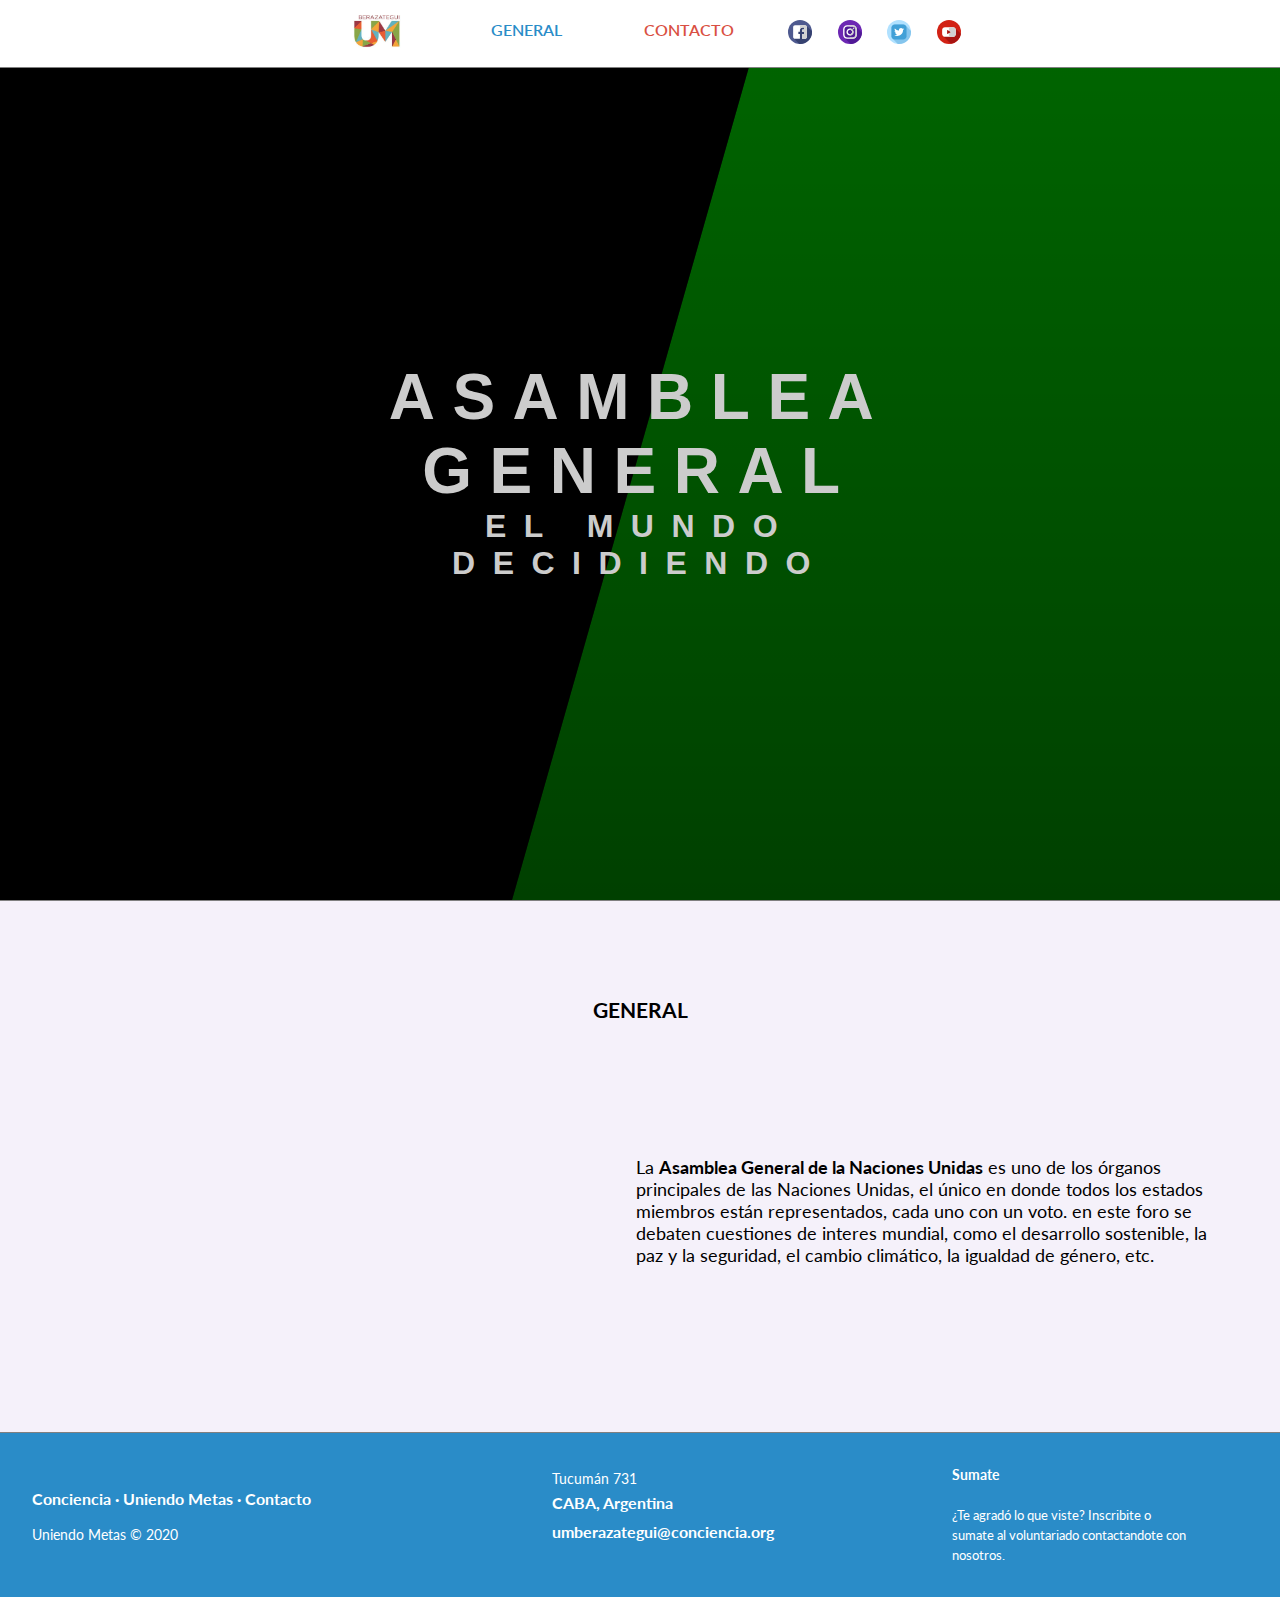
==== commit ef793b2c: "Cambios para ña Pre-realise" ====
--- a/asamblea.html
+++ b/asamblea.html
@@ -24,8 +24,8 @@
         <nav class="menu">
             <ol>
                 <li><a href="#info" class="info-button">General</a></li>
-                <li><a href="#sobrenosotros" class="nosotros-button">Dinamica</a></li>
-                <li><a href="#noticias" class="noticias-button">archivos</a></li>
+                <!--<li><a href="#sobrenosotros" class="nosotros-button">Dinamica</a></li>
+                <li><a href="#noticias" class="noticias-button">archivos</a></li>-->
                 <li><a href="#contacto" class="contacto-button">Contacto</a></li>
                 <li><a href="https://www.facebook.com/pages/category/Regional-Website/Uniendo-Metas-Berazategui-188138221239678/"
                         target="_BLANK"><img src='fotos/facebook.svg' alt="logo" class="social-logo facebook"></a></li>
@@ -58,7 +58,7 @@
                 como el desarrollo sostenible, la paz y la seguridad, el cambio climático, la igualdad de género, etc.
             </p>
         </div>
-        <div class="dinamica" id="sobrenosotros">
+        <!-- <div class="dinamica" id="sobrenosotros">
             <h3>DINAMICA</h3>
             <p class="rules-text">
                 El Consejo de Seguridad se compone de quince Miembros de las Naciones Unidas. La República Popular de
@@ -74,37 +74,45 @@
         <div class="archivos" id="noticias">
             <h3>ARCHIVOS</h3>
             <img src="fotos/folder.svg">
-        </div>
+        </div>-->
     </section>
-    <section class="contact" id="contacto">
-        <form action="/contactos/" class="form-email">
-            <h3>¿Queres recibir noticias del modelo?</h3>
-            <label for="email"></label>
-            <input type="text" placeholder="Dejanos tu email">
-            <button>Enviar</button>
-        </form>
-        <div class="data">
-            <div class="data-text">
-                <img src="fotos/mail.svg" class="data-image">
-                <p>umberazategui@conciencia.org</p></a>
-            </div>
-            <div>
-                <a href="https://www.instagram.com/uniendometasberazategui/?hl=es-la" target="_BLANK"
-                    class="data-text"><img src="fotos/instagram.svg" class="data-image">
-                    <p>@uniendometasberazategui</p>
-                </a>
-            </div>
-            <div>
-                <a href="https://www.facebook.com/pages/category/Regional-Website/Uniendo-Metas-Berazategui-188138221239678/"
-                    target="_BLANK" class="data-text"><img src="fotos/facebook.svg" class="data-image">
-                    <p>Uniendo Metas Berazategui</p>
-                </a>
-            </div>
-        </div>
-    </section>
-    <footer class="footer">
-        <p>© Copyright: Uniendo Metas, Conciencia</p>
-    </footer>
+    <footer class="footer-distributed" id="contacto">
+		<div class="footer-left">
+		<p class="footer-links">
+		<a href="https://conciencia.org/">Conciencia</a>
+	·
+		<a href="https://conciencia.org/portfolio/uniendo-metas/">Uniendo Metas</a>
+	·
+		<a href="https://forms.gle/7FjTniPQv4iyKVw59">Contacto</a>
+		</p>
+ 
+		<p class="footer-company-name">Uniendo Metas &copy; 2020</p>
+		</div>
+ 
+		<div class="footer-center">
+ 
+		<div>
+		<i class="fa fa-map-marker"></i>
+		<p><span>Tucumán 731</span> CABA, Argentina</p>
+		</div>
+		<div>
+		<i class="fa fa-envelope"></i>
+		<p><a href="mailto:umberazategui@conciencia.org">umberazategui@conciencia.org
+        </a></p>
+		</div>
+ 
+		</div>
+ 
+		<div class="footer-right">
+ 
+		<p class="footer-company-about">
+		<span>Sumate</span>
+	¿Te agradó lo que viste? Inscribite o sumate al voluntariado contactandote con nosotros.
+		</p>
+ 
+		</div>
+ 
+		</footer>
     <script>
 
         const ipad = window.matchMedia('screen and (max-width: 767px)')
--- a/estilos.css
+++ b/estilos.css
@@ -677,13 +677,11 @@
 /* CONTACTO */
 
 .contact{
-    background-color: #2A8CC8;
-    color: white;
+    background-color: #26272b;
+    color: #737373;
     height: auto;
-    display: flex;
-    align-items: center;
-    justify-content: space-around;
-    flex-wrap: wrap;
+    display: grid;
+    grid-template-columns: 50% 50%;
     width: 100%;
 }
 
@@ -694,8 +692,8 @@
 
 .data-text{
     display: flex;
-    align-items: center;
-    color: white;
+    color: #737373;
+    margin: 1em 0;
   }
 
 .data-image{
@@ -723,7 +721,7 @@
 .form-email button{
     padding: 10px 0;
     background: transparent;
-    color: white;
+    color: #f4fbff;
     width: 100px;
     border-radius: 5px;
     margin: 10px;
@@ -731,6 +729,7 @@
 
 .form-email h3{
     font-family: 'Lato', sans-serif;
+    color: #f4fbff
 }
 
 /* FOOTER */
@@ -926,4 +925,166 @@
     } 
 
   /*footer*/
-    +  footer{
+    bottom: 0;
+  }
+  .footer-distributed{
+    background-color: #2A8CC8;
+    box-shadow: 0 1px 1px 0 rgba(0, 0, 0, 0.12);
+    box-sizing: border-box;
+    width: 100%;
+    text-align: left;
+    font: bold 16px 'Lato';
+    padding: 2em;
+  }
+   
+  .footer-distributed .footer-left,
+  .footer-distributed .footer-center,
+  .footer-distributed .footer-right{
+    display: inline-block;
+    vertical-align: top;
+  }
+   
+  .footer-distributed .footer-left{
+    width: 40%;
+  }
+   
+  .footer-distributed h3{
+    color:  #ffffff;
+    font: normal 36px 'Cookie', cursive;
+    margin: 0;
+  }
+   
+  .footer-distributed h3 span{
+    color:  #ffffff;
+  }
+   
+   
+  .footer-distributed .footer-links{
+    color:  #ffffff;
+    margin: 20px 0 12px;
+    padding: 0;
+  }
+   
+  .footer-distributed .footer-links a{
+    display:inline-block;
+    line-height: 1.8;
+    text-decoration: none;
+    color:  inherit;
+  }
+   
+  .footer-distributed .footer-company-name{
+    color:  #ffffff;
+    font-size: 14px;
+    font-weight: normal;
+    margin: 0;
+  }
+   
+   
+  .footer-distributed .footer-center{
+    width: 35%;
+  }
+   
+  .footer-distributed .footer-center i{
+    background-color:  #33383b;
+    color: #ffffff;
+    font-size: 25px;
+    width: 38px;
+    height: 38px;
+    border-radius: 50%;
+    text-align: center;
+    line-height: 42px;
+    margin: 10px 15px;
+    vertical-align: middle;
+  }
+   
+  .footer-distributed .footer-center i.fa-envelope{
+    font-size: 17px;
+    line-height: 38px;
+  }
+   
+  .footer-distributed .footer-center p{
+    display: inline-block;
+    color: #ffffff;
+    vertical-align: middle;
+    margin:0;
+  }
+   
+  .footer-distributed .footer-center p span{
+    display:block;
+    font-weight: normal;
+    font-size:14px;
+    line-height:2;
+  }
+   
+  .footer-distributed .footer-center p a{
+    color:  #ffffff;
+    text-decoration: none;;
+  }
+   
+  .footer-distributed .footer-right{
+    width: 20%;
+  }
+   
+  .footer-distributed .footer-company-about{
+    line-height: 20px;
+    color:  #ffffff;
+    font-size: 13px;
+    font-weight: normal;
+    margin: 0;
+  }
+   
+  .footer-distributed .footer-company-about span{
+    display: block;
+    color:  #ffffff;
+    font-size: 14px;
+    font-weight: bold;
+    margin-bottom: 20px;
+  }
+   
+  .footer-distributed .footer-icons{
+    margin-top: 25px;
+  }
+   
+  .footer-distributed .footer-icons a{
+    display: inline-block;
+    width: 35px;
+    height: 35px;
+    cursor: pointer;
+    background-color:  #33383b;
+    border-radius: 2px;
+   
+    font-size: 20px;
+    color: #ffffff;
+    text-align: center;
+    line-height: 35px;
+   
+    margin-right: 3px;
+    margin-bottom: 5px;
+  }
+
+  @media (max-width: 880px) {
+ 
+    .footer-distributed{
+      font: bold 14px sans-serif;
+    
+    }
+   
+    .footer-distributed .footer-left,
+    .footer-distributed .footer-center,
+    .footer-distributed .footer-right{
+      display: block;
+      width: 100%;
+      margin-bottom: 40px;
+      text-align: center;
+    }
+   
+    .footer-distributed .footer-center i{
+      margin-left: 0;
+    }
+    .main {
+      line-height: normal;
+      font-size: auto;
+    }
+   
+  }